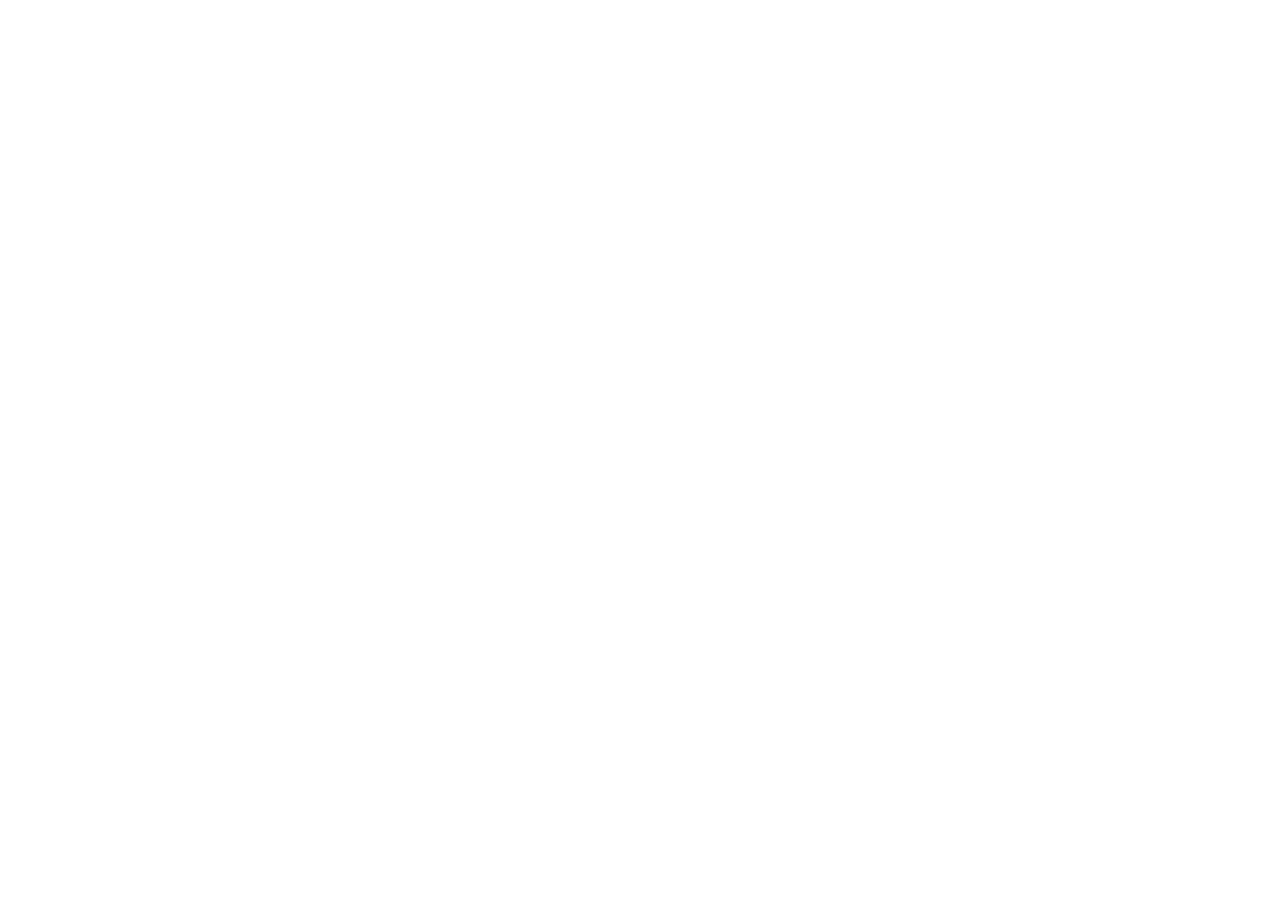
==== login.html @ acdc9d7d "init project" ====
<!DOCTYPE html>
<html lang="en" >
<head >
  <meta charset="UTF-8" >
  <meta name="viewport" content="width=device-width, initial-scale=1.0" >
  <meta http-equiv="X-UA-Compatible" content="ie=edge" >
  <title >大事件—登录/注册</title >
</head >
<body >

</body >
</html >
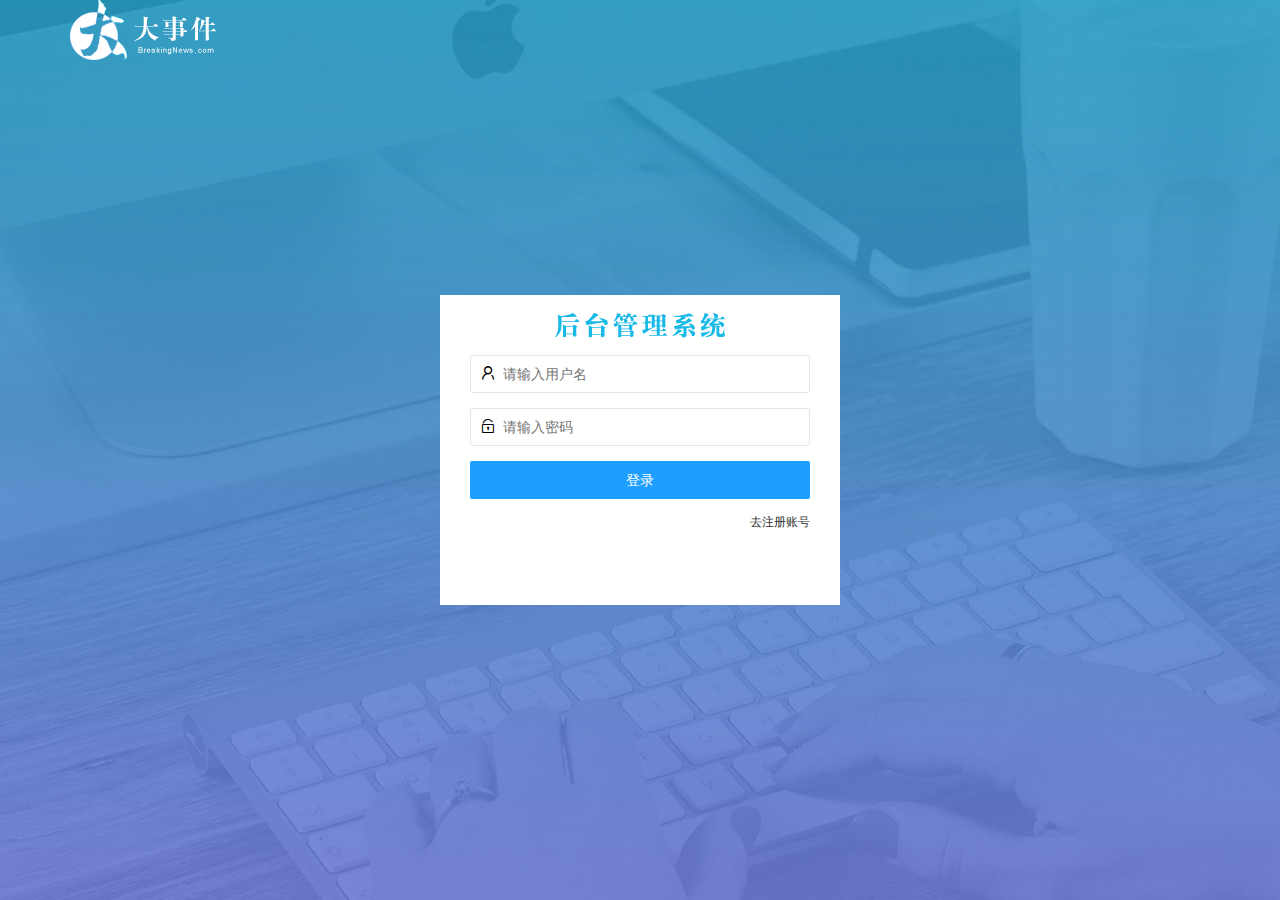
==== commit 3b04f85a: "完成了登录和注册功能的开发" ====
--- a/login.html
+++ b/login.html
@@ -4,9 +4,88 @@
   <meta charset="UTF-8" >
   <meta name="viewport" content="width=device-width, initial-scale=1.0" >
   <meta http-equiv="X-UA-Compatible" content="ie=edge" >
-  <title >大事件—登录/注册</title >
+  <title >大事件-登录/注册</title >
+  <!-- 导入 LayUI 的样式 -->
+  <link rel="stylesheet" href="assets/lib/layui/css/layui.css" >
+  <!-- 导入 自己 的样式 -->
+  <link rel="stylesheet" href="assets/css/login.css" >
 </head >
 <body >
+<!-- 头部的 logo 区域-->
+<div class="layui-main" >
+  <img src="assets/images/logo.png" alt="" >
+</div >
 
+<!-- 登录注册区域 -->
+<div class="loginAndRegBox" >
+  <div class="title-box" ></div >
+  <!-- 登录的div -->
+  <div class="login-box" >
+    <!--  登录的表单  -->
+    <form class="layui-form" id="form_login" >
+      <!-- 用户名 -->
+      <div class="layui-form-item" >
+        <i class="layui-icon layui-icon-username" ></i >
+        <input type="text" name="username" required lay-verify="required"
+               placeholder="请输入用户名" autocomplete="off" class="layui-input" >
+      </div >
+      <!-- 密码 -->
+      <div class="layui-form-item" >
+        <i class="layui-icon layui-icon-password" ></i >
+        <input type="password" name="password" required lay-verify="required|pwd"
+               placeholder="请输入密码" autocomplete="off" class="layui-input" >
+      </div >
+      <!-- 登录按钮 -->
+      <div class="layui-form-item" >
+        <!-- 注意: 注意提交按钮和普通按钮的区别，就是 lay-submit 属性-->
+        <button class="layui-btn layui-btn-fluid layui-btn-normal" lay-submit lay-filter="formDemo" >登录</button >
+      </div >
+      <div class="layui-form-item links" >
+        <a href="javascript:;" id="link_reg" >去注册账号</a >
+      </div >
+    </form >
+  </div >
+  <!-- 注册的div -->
+  <div class="reg-box" >
+    <!--  注册的表单  -->
+    <form class="layui-form" id="form_reg" >
+      <!-- 用户名 -->
+      <div class="layui-form-item" >
+        <i class="layui-icon layui-icon-username" ></i >
+        <input type="text" name="username" required lay-verify="required"
+               placeholder="请输入用户名" autocomplete="off" class="layui-input" >
+      </div >
+      <!-- 密码 -->
+      <div class="layui-form-item" >
+        <i class="layui-icon layui-icon-password" ></i >
+        <input type="password" name="password" required lay-verify="required|pwd"
+               placeholder="请输入密码" autocomplete="off" class="layui-input" >
+      </div >
+      <!-- 密码确认框 -->
+      <div class="layui-form-item" >
+        <i class="layui-icon layui-icon-password" ></i >
+        <input type="password" name="repassword" required lay-verify="required|pwd|repwd"
+               placeholder="再次确认密码" autocomplete="off" class="layui-input" >
+      </div >
+      <!-- 登录按钮 -->
+      <div class="layui-form-item" >
+        <!-- 注意: 注意提交按钮和普通按钮的区别，就是 lay-submit 属性-->
+        <button class="layui-btn layui-btn-fluid layui-btn-normal" lay-submit lay-filter="formDemo" >注册</button >
+      </div >
+      <div class="layui-form-item links" >
+        <a href="javascript:;" id="link_login" >去登录</a >
+      </div >
+    </form >
+  </div >
+</div >
+
+<!-- 导入 LayUI 的JS文件 -->
+<script src="assets/lib/layui/layui.all.js" ></script >
+<!-- 导入 JQuery -->
+<script src="assets/lib/jquery.js" ></script >
+<!-- 导入自己封装的 baseAPI.js -->
+<script src="assets/js/baseAPI.js" ></script >
+<!-- 导入自己的 JavaScript 脚本 -->
+<script src="assets/js/login.js" ></script >
 </body >
 </html >--- a/assets/lib/layui/css/layui.css
+++ b/assets/lib/layui/css/layui.css
@@ -0,0 +1,2 @@
+/** layui-v2.5.5 MIT License By https://www.layui.com */
+ .layui-inline,img{display:inline-block;vertical-align:middle}h1,h2,h3,h4,h5,h6{font-weight:400}.layui-edge,.layui-header,.layui-inline,.layui-main{position:relative}.layui-body,.layui-edge,.layui-elip{overflow:hidden}.layui-btn,.layui-edge,.layui-inline,img{vertical-align:middle}.layui-btn,.layui-disabled,.layui-icon,.layui-unselect{-moz-user-select:none;-webkit-user-select:none;-ms-user-select:none}.layui-elip,.layui-form-checkbox span,.layui-form-pane .layui-form-label{text-overflow:ellipsis;white-space:nowrap}.layui-breadcrumb,.layui-tree-btnGroup{visibility:hidden}blockquote,body,button,dd,div,dl,dt,form,h1,h2,h3,h4,h5,h6,input,li,ol,p,pre,td,textarea,th,ul{margin:0;padding:0;-webkit-tap-highlight-color:rgba(0,0,0,0)}a:active,a:hover{outline:0}img{border:none}li{list-style:none}table{border-collapse:collapse;border-spacing:0}h4,h5,h6{font-size:100%}button,input,optgroup,option,select,textarea{font-family:inherit;font-size:inherit;font-style:inherit;font-weight:inherit;outline:0}pre{white-space:pre-wrap;white-space:-moz-pre-wrap;white-space:-pre-wrap;white-space:-o-pre-wrap;word-wrap:break-word}body{line-height:24px;font:14px Helvetica Neue,Helvetica,PingFang SC,Tahoma,Arial,sans-serif}hr{height:1px;margin:10px 0;border:0;clear:both}a{color:#333;text-decoration:none}a:hover{color:#777}a cite{font-style:normal;*cursor:pointer}.layui-border-box,.layui-border-box *{box-sizing:border-box}.layui-box,.layui-box *{box-sizing:content-box}.layui-clear{clear:both;*zoom:1}.layui-clear:after{content:'\20';clear:both;*zoom:1;display:block;height:0}.layui-inline{*display:inline;*zoom:1}.layui-edge{display:inline-block;width:0;height:0;border-width:6px;border-style:dashed;border-color:transparent}.layui-edge-top{top:-4px;border-bottom-color:#999;border-bottom-style:solid}.layui-edge-right{border-left-color:#999;border-left-style:solid}.layui-edge-bottom{top:2px;border-top-color:#999;border-top-style:solid}.layui-edge-left{border-right-color:#999;border-right-style:solid}.layui-disabled,.layui-disabled:hover{color:#d2d2d2!important;cursor:not-allowed!important}.layui-circle{border-radius:100%}.layui-show{display:block!important}.layui-hide{display:none!important}@font-face{font-family:layui-icon;src:url(../font/iconfont.eot?v=250);src:url(../font/iconfont.eot?v=250#iefix) format('embedded-opentype'),url(../font/iconfont.woff2?v=250) format('woff2'),url(../font/iconfont.woff?v=250) format('woff'),url(../font/iconfont.ttf?v=250) format('truetype'),url(../font/iconfont.svg?v=250#layui-icon) format('svg')}.layui-icon{font-family:layui-icon!important;font-size:16px;font-style:normal;-webkit-font-smoothing:antialiased;-moz-osx-font-smoothing:grayscale}.layui-icon-reply-fill:before{content:"\e611"}.layui-icon-set-fill:before{content:"\e614"}.layui-icon-menu-fill:before{content:"\e60f"}.layui-icon-search:before{content:"\e615"}.layui-icon-share:before{content:"\e641"}.layui-icon-set-sm:before{content:"\e620"}.layui-icon-engine:before{content:"\e628"}.layui-icon-close:before{content:"\1006"}.layui-icon-close-fill:before{content:"\1007"}.layui-icon-chart-screen:before{content:"\e629"}.layui-icon-star:before{content:"\e600"}.layui-icon-circle-dot:before{content:"\e617"}.layui-icon-chat:before{content:"\e606"}.layui-icon-release:before{content:"\e609"}.layui-icon-list:before{content:"\e60a"}.layui-icon-chart:before{content:"\e62c"}.layui-icon-ok-circle:before{content:"\1005"}.layui-icon-layim-theme:before{content:"\e61b"}.layui-icon-table:before{content:"\e62d"}.layui-icon-right:before{content:"\e602"}.layui-icon-left:before{content:"\e603"}.layui-icon-cart-simple:before{content:"\e698"}.layui-icon-face-cry:before{content:"\e69c"}.layui-icon-face-smile:before{content:"\e6af"}.layui-icon-survey:before{content:"\e6b2"}.layui-icon-tree:before{content:"\e62e"}.layui-icon-upload-circle:before{content:"\e62f"}.layui-icon-add-circle:before{content:"\e61f"}.layui-icon-download-circle:before{content:"\e601"}.layui-icon-templeate-1:before{content:"\e630"}.layui-icon-util:before{content:"\e631"}.layui-icon-face-surprised:before{content:"\e664"}.layui-icon-edit:before{content:"\e642"}.layui-icon-speaker:before{content:"\e645"}.layui-icon-down:before{content:"\e61a"}.layui-icon-file:before{content:"\e621"}.layui-icon-layouts:before{content:"\e632"}.layui-icon-rate-half:before{content:"\e6c9"}.layui-icon-add-circle-fine:before{content:"\e608"}.layui-icon-prev-circle:before{content:"\e633"}.layui-icon-read:before{content:"\e705"}.layui-icon-404:before{content:"\e61c"}.layui-icon-carousel:before{content:"\e634"}.layui-icon-help:before{content:"\e607"}.layui-icon-code-circle:before{content:"\e635"}.layui-icon-water:before{content:"\e636"}.layui-icon-username:before{content:"\e66f"}.layui-icon-find-fill:before{content:"\e670"}.layui-icon-about:before{content:"\e60b"}.layui-icon-location:before{content:"\e715"}.layui-icon-up:before{content:"\e619"}.layui-icon-pause:before{content:"\e651"}.layui-icon-date:before{content:"\e637"}.layui-icon-layim-uploadfile:before{content:"\e61d"}.layui-icon-delete:before{content:"\e640"}.layui-icon-play:before{content:"\e652"}.layui-icon-top:before{content:"\e604"}.layui-icon-friends:before{content:"\e612"}.layui-icon-refresh-3:before{content:"\e9aa"}.layui-icon-ok:before{content:"\e605"}.layui-icon-layer:before{content:"\e638"}.layui-icon-face-smile-fine:before{content:"\e60c"}.layui-icon-dollar:before{content:"\e659"}.layui-icon-group:before{content:"\e613"}.layui-icon-layim-download:before{content:"\e61e"}.layui-icon-picture-fine:before{content:"\e60d"}.layui-icon-link:before{content:"\e64c"}.layui-icon-diamond:before{content:"\e735"}.layui-icon-log:before{content:"\e60e"}.layui-icon-rate-solid:before{content:"\e67a"}.layui-icon-fonts-del:before{content:"\e64f"}.layui-icon-unlink:before{content:"\e64d"}.layui-icon-fonts-clear:before{content:"\e639"}.layui-icon-triangle-r:before{content:"\e623"}.layui-icon-circle:before{content:"\e63f"}.layui-icon-radio:before{content:"\e643"}.layui-icon-align-center:before{content:"\e647"}.layui-icon-align-right:before{content:"\e648"}.layui-icon-align-left:before{content:"\e649"}.layui-icon-loading-1:before{content:"\e63e"}.layui-icon-return:before{content:"\e65c"}.layui-icon-fonts-strong:before{content:"\e62b"}.layui-icon-upload:before{content:"\e67c"}.layui-icon-dialogue:before{content:"\e63a"}.layui-icon-video:before{content:"\e6ed"}.layui-icon-headset:before{content:"\e6fc"}.layui-icon-cellphone-fine:before{content:"\e63b"}.layui-icon-add-1:before{content:"\e654"}.layui-icon-face-smile-b:before{content:"\e650"}.layui-icon-fonts-html:before{content:"\e64b"}.layui-icon-form:before{content:"\e63c"}.layui-icon-cart:before{content:"\e657"}.layui-icon-camera-fill:before{content:"\e65d"}.layui-icon-tabs:before{content:"\e62a"}.layui-icon-fonts-code:before{content:"\e64e"}.layui-icon-fire:before{content:"\e756"}.layui-icon-set:before{content:"\e716"}.layui-icon-fonts-u:before{content:"\e646"}.layui-icon-triangle-d:before{content:"\e625"}.layui-icon-tips:before{content:"\e702"}.layui-icon-picture:before{content:"\e64a"}.layui-icon-more-vertical:before{content:"\e671"}.layui-icon-flag:before{content:"\e66c"}.layui-icon-loading:before{content:"\e63d"}.layui-icon-fonts-i:before{content:"\e644"}.layui-icon-refresh-1:before{content:"\e666"}.layui-icon-rmb:before{content:"\e65e"}.layui-icon-home:before{content:"\e68e"}.layui-icon-user:before{content:"\e770"}.layui-icon-notice:before{content:"\e667"}.layui-icon-login-weibo:before{content:"\e675"}.layui-icon-voice:before{content:"\e688"}.layui-icon-upload-drag:before{content:"\e681"}.layui-icon-login-qq:before{content:"\e676"}.layui-icon-snowflake:before{content:"\e6b1"}.layui-icon-file-b:before{content:"\e655"}.layui-icon-template:before{content:"\e663"}.layui-icon-auz:before{content:"\e672"}.layui-icon-console:before{content:"\e665"}.layui-icon-app:before{content:"\e653"}.layui-icon-prev:before{content:"\e65a"}.layui-icon-website:before{content:"\e7ae"}.layui-icon-next:before{content:"\e65b"}.layui-icon-component:before{content:"\e857"}.layui-icon-more:before{content:"\e65f"}.layui-icon-login-wechat:before{content:"\e677"}.layui-icon-shrink-right:before{content:"\e668"}.layui-icon-spread-left:before{content:"\e66b"}.layui-icon-camera:before{content:"\e660"}.layui-icon-note:before{content:"\e66e"}.layui-icon-refresh:before{content:"\e669"}.layui-icon-female:before{content:"\e661"}.layui-icon-male:before{content:"\e662"}.layui-icon-password:before{content:"\e673"}.layui-icon-senior:before{content:"\e674"}.layui-icon-theme:before{content:"\e66a"}.layui-icon-tread:before{content:"\e6c5"}.layui-icon-praise:before{content:"\e6c6"}.layui-icon-star-fill:before{content:"\e658"}.layui-icon-rate:before{content:"\e67b"}.layui-icon-template-1:before{content:"\e656"}.layui-icon-vercode:before{content:"\e679"}.layui-icon-cellphone:before{content:"\e678"}.layui-icon-screen-full:before{content:"\e622"}.layui-icon-screen-restore:before{content:"\e758"}.layui-icon-cols:before{content:"\e610"}.layui-icon-export:before{content:"\e67d"}.layui-icon-print:before{content:"\e66d"}.layui-icon-slider:before{content:"\e714"}.layui-icon-addition:before{content:"\e624"}.layui-icon-subtraction:before{content:"\e67e"}.layui-icon-service:before{content:"\e626"}.layui-icon-transfer:before{content:"\e691"}.layui-main{width:1140px;margin:0 auto}.layui-header{z-index:1000;height:60px}.layui-header a:hover{transition:all .5s;-webkit-transition:all .5s}.layui-side{position:fixed;left:0;top:0;bottom:0;z-index:999;width:200px;overflow-x:hidden}.layui-side-scroll{position:relative;width:220px;height:100%;overflow-x:hidden}.layui-body{position:absolute;left:200px;right:0;top:0;bottom:0;z-index:998;width:auto;overflow-y:auto;box-sizing:border-box}.layui-layout-body{overflow:hidden}.layui-layout-admin .layui-header{background-color:#23262E}.layui-layout-admin .layui-side{top:60px;width:200px;overflow-x:hidden}.layui-layout-admin .layui-body{position:fixed;top:60px;bottom:44px}.layui-layout-admin .layui-main{width:auto;margin:0 15px}.layui-layout-admin .layui-footer{position:fixed;left:200px;right:0;bottom:0;height:44px;line-height:44px;padding:0 15px;background-color:#eee}.layui-layout-admin .layui-logo{position:absolute;left:0;top:0;width:200px;height:100%;line-height:60px;text-align:center;color:#009688;font-size:16px}.layui-layout-admin .layui-header .layui-nav{background:0 0}.layui-layout-left{position:absolute!important;left:200px;top:0}.layui-layout-right{position:absolute!important;right:0;top:0}.layui-container{position:relative;margin:0 auto;padding:0 15px;box-sizing:border-box}.layui-fluid{position:relative;margin:0 auto;padding:0 15px}.layui-row:after,.layui-row:before{content:'';display:block;clear:both}.layui-col-lg1,.layui-col-lg10,.layui-col-lg11,.layui-col-lg12,.layui-col-lg2,.layui-col-lg3,.layui-col-lg4,.layui-col-lg5,.layui-col-lg6,.layui-col-lg7,.layui-col-lg8,.layui-col-lg9,.layui-col-md1,.layui-col-md10,.layui-col-md11,.layui-col-md12,.layui-col-md2,.layui-col-md3,.layui-col-md4,.layui-col-md5,.layui-col-md6,.layui-col-md7,.layui-col-md8,.layui-col-md9,.layui-col-sm1,.layui-col-sm10,.layui-col-sm11,.layui-col-sm12,.layui-col-sm2,.layui-col-sm3,.layui-col-sm4,.layui-col-sm5,.layui-col-sm6,.layui-col-sm7,.layui-col-sm8,.layui-col-sm9,.layui-col-xs1,.layui-col-xs10,.layui-col-xs11,.layui-col-xs12,.layui-col-xs2,.layui-col-xs3,.layui-col-xs4,.layui-col-xs5,.layui-col-xs6,.layui-col-xs7,.layui-col-xs8,.layui-col-xs9{position:relative;display:block;box-sizing:border-box}.layui-col-xs1,.layui-col-xs10,.layui-col-xs11,.layui-col-xs12,.layui-col-xs2,.layui-col-xs3,.layui-col-xs4,.layui-col-xs5,.layui-col-xs6,.layui-col-xs7,.layui-col-xs8,.layui-col-xs9{float:left}.layui-col-xs1{width:8.33333333%}.layui-col-xs2{width:16.66666667%}.layui-col-xs3{width:25%}.layui-col-xs4{width:33.33333333%}.layui-col-xs5{width:41.66666667%}.layui-col-xs6{width:50%}.layui-col-xs7{width:58.33333333%}.layui-col-xs8{width:66.66666667%}.layui-col-xs9{width:75%}.layui-col-xs10{width:83.33333333%}.layui-col-xs11{width:91.66666667%}.layui-col-xs12{width:100%}.layui-col-xs-offset1{margin-left:8.33333333%}.layui-col-xs-offset2{margin-left:16.66666667%}.layui-col-xs-offset3{margin-left:25%}.layui-col-xs-offset4{margin-left:33.33333333%}.layui-col-xs-offset5{margin-left:41.66666667%}.layui-col-xs-offset6{margin-left:50%}.layui-col-xs-offset7{margin-left:58.33333333%}.layui-col-xs-offset8{margin-left:66.66666667%}.layui-col-xs-offset9{margin-left:75%}.layui-col-xs-offset10{margin-left:83.33333333%}.layui-col-xs-offset11{margin-left:91.66666667%}.layui-col-xs-offset12{margin-left:100%}@media screen and (max-width:768px){.layui-hide-xs{display:none!important}.layui-show-xs-block{display:block!important}.layui-show-xs-inline{display:inline!important}.layui-show-xs-inline-block{display:inline-block!important}}@media screen and (min-width:768px){.layui-container{width:750px}.layui-hide-sm{display:none!important}.layui-show-sm-block{display:block!important}.layui-show-sm-inline{display:inline!important}.layui-show-sm-inline-block{display:inline-block!important}.layui-col-sm1,.layui-col-sm10,.layui-col-sm11,.layui-col-sm12,.layui-col-sm2,.layui-col-sm3,.layui-col-sm4,.layui-col-sm5,.layui-col-sm6,.layui-col-sm7,.layui-col-sm8,.layui-col-sm9{float:left}.layui-col-sm1{width:8.33333333%}.layui-col-sm2{width:16.66666667%}.layui-col-sm3{width:25%}.layui-col-sm4{width:33.33333333%}.layui-col-sm5{width:41.66666667%}.layui-col-sm6{width:50%}.layui-col-sm7{width:58.33333333%}.layui-col-sm8{width:66.66666667%}.layui-col-sm9{width:75%}.layui-col-sm10{width:83.33333333%}.layui-col-sm11{width:91.66666667%}.layui-col-sm12{width:100%}.layui-col-sm-offset1{margin-left:8.33333333%}.layui-col-sm-offset2{margin-left:16.66666667%}.layui-col-sm-offset3{margin-left:25%}.layui-col-sm-offset4{margin-left:33.33333333%}.layui-col-sm-offset5{margin-left:41.66666667%}.layui-col-sm-offset6{margin-left:50%}.layui-col-sm-offset7{margin-left:58.33333333%}.layui-col-sm-offset8{margin-left:66.66666667%}.layui-col-sm-offset9{margin-left:75%}.layui-col-sm-offset10{margin-left:83.33333333%}.layui-col-sm-offset11{margin-left:91.66666667%}.layui-col-sm-offset12{margin-left:100%}}@media screen and (min-width:992px){.layui-container{width:970px}.layui-hide-md{display:none!important}.layui-show-md-block{display:block!important}.layui-show-md-inline{display:inline!important}.layui-show-md-inline-block{display:inline-block!important}.layui-col-md1,.layui-col-md10,.layui-col-md11,.layui-col-md12,.layui-col-md2,.layui-col-md3,.layui-col-md4,.layui-col-md5,.layui-col-md6,.layui-col-md7,.layui-col-md8,.layui-col-md9{float:left}.layui-col-md1{width:8.33333333%}.layui-col-md2{width:16.66666667%}.layui-col-md3{width:25%}.layui-col-md4{width:33.33333333%}.layui-col-md5{width:41.66666667%}.layui-col-md6{width:50%}.layui-col-md7{width:58.33333333%}.layui-col-md8{width:66.66666667%}.layui-col-md9{width:75%}.layui-col-md10{width:83.33333333%}.layui-col-md11{width:91.66666667%}.layui-col-md12{width:100%}.layui-col-md-offset1{margin-left:8.33333333%}.layui-col-md-offset2{margin-left:16.66666667%}.layui-col-md-offset3{margin-left:25%}.layui-col-md-offset4{margin-left:33.33333333%}.layui-col-md-offset5{margin-left:41.66666667%}.layui-col-md-offset6{margin-left:50%}.layui-col-md-offset7{margin-left:58.33333333%}.layui-col-md-offset8{margin-left:66.66666667%}.layui-col-md-offset9{margin-left:75%}.layui-col-md-offset10{margin-left:83.33333333%}.layui-col-md-offset11{margin-left:91.66666667%}.layui-col-md-offset12{margin-left:100%}}@media screen and (min-width:1200px){.layui-container{width:1170px}.layui-hide-lg{display:none!important}.layui-show-lg-block{display:block!important}.layui-show-lg-inline{display:inline!important}.layui-show-lg-inline-block{display:inline-block!important}.layui-col-lg1,.layui-col-lg10,.layui-col-lg11,.layui-col-lg12,.layui-col-lg2,.layui-col-lg3,.layui-col-lg4,.layui-col-lg5,.layui-col-lg6,.layui-col-lg7,.layui-col-lg8,.layui-col-lg9{float:left}.layui-col-lg1{width:8.33333333%}.layui-col-lg2{width:16.66666667%}.layui-col-lg3{width:25%}.layui-col-lg4{width:33.33333333%}.layui-col-lg5{width:41.66666667%}.layui-col-lg6{width:50%}.layui-col-lg7{width:58.33333333%}.layui-col-lg8{width:66.66666667%}.layui-col-lg9{width:75%}.layui-col-lg10{width:83.33333333%}.layui-col-lg11{width:91.66666667%}.layui-col-lg12{width:100%}.layui-col-lg-offset1{margin-left:8.33333333%}.layui-col-lg-offset2{margin-left:16.66666667%}.layui-col-lg-offset3{margin-left:25%}.layui-col-lg-offset4{margin-left:33.33333333%}.layui-col-lg-offset5{margin-left:41.66666667%}.layui-col-lg-offset6{margin-left:50%}.layui-col-lg-offset7{margin-left:58.33333333%}.layui-col-lg-offset8{margin-left:66.66666667%}.layui-col-lg-offset9{margin-left:75%}.layui-col-lg-offset10{margin-left:83.33333333%}.layui-col-lg-offset11{margin-left:91.66666667%}.layui-col-lg-offset12{margin-left:100%}}.layui-col-space1{margin:-.5px}.layui-col-space1>*{padding:.5px}.layui-col-space3{margin:-1.5px}.layui-col-space3>*{padding:1.5px}.layui-col-space5{margin:-2.5px}.layui-col-space5>*{padding:2.5px}.layui-col-space8{margin:-3.5px}.layui-col-space8>*{padding:3.5px}.layui-col-space10{margin:-5px}.layui-col-space10>*{padding:5px}.layui-col-space12{margin:-6px}.layui-col-space12>*{padding:6px}.layui-col-space15{margin:-7.5px}.layui-col-space15>*{padding:7.5px}.layui-col-space18{margin:-9px}.layui-col-space18>*{padding:9px}.layui-col-space20{margin:-10px}.layui-col-space20>*{padding:10px}.layui-col-space22{margin:-11px}.layui-col-space22>*{padding:11px}.layui-col-space25{margin:-12.5px}.layui-col-space25>*{padding:12.5px}.layui-col-space30{margin:-15px}.layui-col-space30>*{padding:15px}.layui-btn,.layui-input,.layui-select,.layui-textarea,.layui-upload-button{outline:0;-webkit-appearance:none;transition:all .3s;-webkit-transition:all .3s;box-sizing:border-box}.layui-elem-quote{margin-bottom:10px;padding:15px;line-height:22px;border-left:5px solid #009688;border-radius:0 2px 2px 0;background-color:#f2f2f2}.layui-quote-nm{border-style:solid;border-width:1px 1px 1px 5px;background:0 0}.layui-elem-field{margin-bottom:10px;padding:0;border-width:1px;border-style:solid}.layui-elem-field legend{margin-left:20px;padding:0 10px;font-size:20px;font-weight:300}.layui-field-title{margin:10px 0 20px;border-width:1px 0 0}.layui-field-box{padding:10px 15px}.layui-field-title .layui-field-box{padding:10px 0}.layui-progress{position:relative;height:6px;border-radius:20px;background-color:#e2e2e2}.layui-progress-bar{position:absolute;left:0;top:0;width:0;max-width:100%;height:6px;border-radius:20px;text-align:right;background-color:#5FB878;transition:all .3s;-webkit-transition:all .3s}.layui-progress-big,.layui-progress-big .layui-progress-bar{height:18px;line-height:18px}.layui-progress-text{position:relative;top:-20px;line-height:18px;font-size:12px;color:#666}.layui-progress-big .layui-progress-text{position:static;padding:0 10px;color:#fff}.layui-collapse{border-width:1px;border-style:solid;border-radius:2px}.layui-colla-content,.layui-colla-item{border-top-width:1px;border-top-style:solid}.layui-colla-item:first-child{border-top:none}.layui-colla-title{position:relative;height:42px;line-height:42px;padding:0 15px 0 35px;color:#333;background-color:#f2f2f2;cursor:pointer;font-size:14px;overflow:hidden}.layui-colla-content{display:none;padding:10px 15px;line-height:22px;color:#666}.layui-colla-icon{position:absolute;left:15px;top:0;font-size:14px}.layui-card{margin-bottom:15px;border-radius:2px;background-color:#fff;box-shadow:0 1px 2px 0 rgba(0,0,0,.05)}.layui-card:last-child{margin-bottom:0}.layui-card-header{position:relative;height:42px;line-height:42px;padding:0 15px;border-bottom:1px solid #f6f6f6;color:#333;border-radius:2px 2px 0 0;font-size:14px}.layui-bg-black,.layui-bg-blue,.layui-bg-cyan,.layui-bg-green,.layui-bg-orange,.layui-bg-red{color:#fff!important}.layui-card-body{position:relative;padding:10px 15px;line-height:24px}.layui-card-body[pad15]{padding:15px}.layui-card-body[pad20]{padding:20px}.layui-card-body .layui-table{margin:5px 0}.layui-card .layui-tab{margin:0}.layui-panel-window{position:relative;padding:15px;border-radius:0;border-top:5px solid #E6E6E6;background-color:#fff}.layui-auxiliar-moving{position:fixed;left:0;right:0;top:0;bottom:0;width:100%;height:100%;background:0 0;z-index:9999999999}.layui-form-label,.layui-form-mid,.layui-form-select,.layui-input-block,.layui-input-inline,.layui-textarea{position:relative}.layui-bg-red{background-color:#FF5722!important}.layui-bg-orange{background-color:#FFB800!important}.layui-bg-green{background-color:#009688!important}.layui-bg-cyan{background-color:#2F4056!important}.layui-bg-blue{background-color:#1E9FFF!important}.layui-bg-black{background-color:#393D49!important}.layui-bg-gray{background-color:#eee!important;color:#666!important}.layui-badge-rim,.layui-colla-content,.layui-colla-item,.layui-collapse,.layui-elem-field,.layui-form-pane .layui-form-item[pane],.layui-form-pane .layui-form-label,.layui-input,.layui-layedit,.layui-layedit-tool,.layui-quote-nm,.layui-select,.layui-tab-bar,.layui-tab-card,.layui-tab-title,.layui-tab-title .layui-this:after,.layui-textarea{border-color:#e6e6e6}.layui-timeline-item:before,hr{background-color:#e6e6e6}.layui-text{line-height:22px;font-size:14px;color:#666}.layui-text h1,.layui-text h2,.layui-text h3{font-weight:500;color:#333}.layui-text h1{font-size:30px}.layui-text h2{font-size:24px}.layui-text h3{font-size:18px}.layui-text a:not(.layui-btn){color:#01AAED}.layui-text a:not(.layui-btn):hover{text-decoration:underline}.layui-text ul{padding:5px 0 5px 15px}.layui-text ul li{margin-top:5px;list-style-type:disc}.layui-text em,.layui-word-aux{color:#999!important;padding:0 5px!important}.layui-btn{display:inline-block;height:38px;line-height:38px;padding:0 18px;background-color:#009688;color:#fff;white-space:nowrap;text-align:center;font-size:14px;border:none;border-radius:2px;cursor:pointer}.layui-btn:hover{opacity:.8;filter:alpha(opacity=80);color:#fff}.layui-btn:active{opacity:1;filter:alpha(opacity=100)}.layui-btn+.layui-btn{margin-left:10px}.layui-btn-container{font-size:0}.layui-btn-container .layui-btn{margin-right:10px;margin-bottom:10px}.layui-btn-container .layui-btn+.layui-btn{margin-left:0}.layui-table .layui-btn-container .layui-btn{margin-bottom:9px}.layui-btn-radius{border-radius:100px}.layui-btn .layui-icon{margin-right:3px;font-size:18px;vertical-align:bottom;vertical-align:middle\9}.layui-btn-primary{border:1px solid #C9C9C9;background-color:#fff;color:#555}.layui-btn-primary:hover{border-color:#009688;color:#333}.layui-btn-normal{background-color:#1E9FFF}.layui-btn-warm{background-color:#FFB800}.layui-btn-danger{background-color:#FF5722}.layui-btn-checked{background-color:#5FB878}.layui-btn-disabled,.layui-btn-disabled:active,.layui-btn-disabled:hover{border:1px solid #e6e6e6;background-color:#FBFBFB;color:#C9C9C9;cursor:not-allowed;opacity:1}.layui-btn-lg{height:44px;line-height:44px;padding:0 25px;font-size:16px}.layui-btn-sm{height:30px;line-height:30px;padding:0 10px;font-size:12px}.layui-btn-sm i{font-size:16px!important}.layui-btn-xs{height:22px;line-height:22px;padding:0 5px;font-size:12px}.layui-btn-xs i{font-size:14px!important}.layui-btn-group{display:inline-block;vertical-align:middle;font-size:0}.layui-btn-group .layui-btn{margin-left:0!important;margin-right:0!important;border-left:1px solid rgba(255,255,255,.5);border-radius:0}.layui-btn-group .layui-btn-primary{border-left:none}.layui-btn-group .layui-btn-primary:hover{border-color:#C9C9C9;color:#009688}.layui-btn-group .layui-btn:first-child{border-left:none;border-radius:2px 0 0 2px}.layui-btn-group .layui-btn-primary:first-child{border-left:1px solid #c9c9c9}.layui-btn-group .layui-btn:last-child{border-radius:0 2px 2px 0}.layui-btn-group .layui-btn+.layui-btn{margin-left:0}.layui-btn-group+.layui-btn-group{margin-left:10px}.layui-btn-fluid{width:100%}.layui-input,.layui-select,.layui-textarea{height:38px;line-height:1.3;line-height:38px\9;border-width:1px;border-style:solid;background-color:#fff;border-radius:2px}.layui-input::-webkit-input-placeholder,.layui-select::-webkit-input-placeholder,.layui-textarea::-webkit-input-placeholder{line-height:1.3}.layui-input,.layui-textarea{display:block;width:100%;padding-left:10px}.layui-input:hover,.layui-textarea:hover{border-color:#D2D2D2!important}.layui-input:focus,.layui-textarea:focus{border-color:#C9C9C9!important}.layui-textarea{min-height:100px;height:auto;line-height:20px;padding:6px 10px;resize:vertical}.layui-select{padding:0 10px}.layui-form input[type=checkbox],.layui-form input[type=radio],.layui-form select{display:none}.layui-form [lay-ignore]{display:initial}.layui-form-item{margin-bottom:15px;clear:both;*zoom:1}.layui-form-item:after{content:'\20';clear:both;*zoom:1;display:block;height:0}.layui-form-label{float:left;display:block;padding:9px 15px;width:80px;font-weight:400;line-height:20px;text-align:right}.layui-form-label-col{display:block;float:none;padding:9px 0;line-height:20px;text-align:left}.layui-form-item .layui-inline{margin-bottom:5px;margin-right:10px}.layui-input-block{margin-left:110px;min-height:36px}.layui-input-inline{display:inline-block;vertical-align:middle}.layui-form-item .layui-input-inline{float:left;width:190px;margin-right:10px}.layui-form-text .layui-input-inline{width:auto}.layui-form-mid{float:left;display:block;padding:9px 0!important;line-height:20px;margin-right:10px}.layui-form-danger+.layui-form-select .layui-input,.layui-form-danger:focus{border-color:#FF5722!important}.layui-form-select .layui-input{padding-right:30px;cursor:pointer}.layui-form-select .layui-edge{position:absolute;right:10px;top:50%;margin-top:-3px;cursor:pointer;border-width:6px;border-top-color:#c2c2c2;border-top-style:solid;transition:all .3s;-webkit-transition:all .3s}.layui-form-select dl{display:none;position:absolute;left:0;top:42px;padding:5px 0;z-index:899;min-width:100%;border:1px solid #d2d2d2;max-height:300px;overflow-y:auto;background-color:#fff;border-radius:2px;box-shadow:0 2px 4px rgba(0,0,0,.12);box-sizing:border-box}.layui-form-select dl dd,.layui-form-select dl dt{padding:0 10px;line-height:36px;white-space:nowrap;overflow:hidden;text-overflow:ellipsis}.layui-form-select dl dt{font-size:12px;color:#999}.layui-form-select dl dd{cursor:pointer}.layui-form-select dl dd:hover{background-color:#f2f2f2;-webkit-transition:.5s all;transition:.5s all}.layui-form-select .layui-select-group dd{padding-left:20px}.layui-form-select dl dd.layui-select-tips{padding-left:10px!important;color:#999}.layui-form-select dl dd.layui-this{background-color:#5FB878;color:#fff}.layui-form-checkbox,.layui-form-select dl dd.layui-disabled{background-color:#fff}.layui-form-selected dl{display:block}.layui-form-checkbox,.layui-form-checkbox *,.layui-form-switch{display:inline-block;vertical-align:middle}.layui-form-selected .layui-edge{margin-top:-9px;-webkit-transform:rotate(180deg);transform:rotate(180deg);margin-top:-3px\9}:root .layui-form-selected .layui-edge{margin-top:-9px\0/IE9}.layui-form-selectup dl{top:auto;bottom:42px}.layui-select-none{margin:5px 0;text-align:center;color:#999}.layui-select-disabled .layui-disabled{border-color:#eee!important}.layui-select-disabled .layui-edge{border-top-color:#d2d2d2}.layui-form-checkbox{position:relative;height:30px;line-height:30px;margin-right:10px;padding-right:30px;cursor:pointer;font-size:0;-webkit-transition:.1s linear;transition:.1s linear;box-sizing:border-box}.layui-form-checkbox span{padding:0 10px;height:100%;font-size:14px;border-radius:2px 0 0 2px;background-color:#d2d2d2;color:#fff;overflow:hidden}.layui-form-checkbox:hover span{background-color:#c2c2c2}.layui-form-checkbox i{position:absolute;right:0;top:0;width:30px;height:28px;border:1px solid #d2d2d2;border-left:none;border-radius:0 2px 2px 0;color:#fff;font-size:20px;text-align:center}.layui-form-checkbox:hover i{border-color:#c2c2c2;color:#c2c2c2}.layui-form-checked,.layui-form-checked:hover{border-color:#5FB878}.layui-form-checked span,.layui-form-checked:hover span{background-color:#5FB878}.layui-form-checked i,.layui-form-checked:hover i{color:#5FB878}.layui-form-item .layui-form-checkbox{margin-top:4px}.layui-form-checkbox[lay-skin=primary]{height:auto!important;line-height:normal!important;min-width:18px;min-height:18px;border:none!important;margin-right:0;padding-left:28px;padding-right:0;background:0 0}.layui-form-checkbox[lay-skin=primary] span{padding-left:0;padding-right:15px;line-height:18px;background:0 0;color:#666}.layui-form-checkbox[lay-skin=primary] i{right:auto;left:0;width:16px;height:16px;line-height:16px;border:1px solid #d2d2d2;font-size:12px;border-radius:2px;background-color:#fff;-webkit-transition:.1s linear;transition:.1s linear}.layui-form-checkbox[lay-skin=primary]:hover i{border-color:#5FB878;color:#fff}.layui-form-checked[lay-skin=primary] i{border-color:#5FB878!important;background-color:#5FB878;color:#fff}.layui-checkbox-disbaled[lay-skin=primary] span{background:0 0!important;color:#c2c2c2}.layui-checkbox-disbaled[lay-skin=primary]:hover i{border-color:#d2d2d2}.layui-form-item .layui-form-checkbox[lay-skin=primary]{margin-top:10px}.layui-form-switch{position:relative;height:22px;line-height:22px;min-width:35px;padding:0 5px;margin-top:8px;border:1px solid #d2d2d2;border-radius:20px;cursor:pointer;background-color:#fff;-webkit-transition:.1s linear;transition:.1s linear}.layui-form-switch i{position:absolute;left:5px;top:3px;width:16px;height:16px;border-radius:20px;background-color:#d2d2d2;-webkit-transition:.1s linear;transition:.1s linear}.layui-form-switch em{position:relative;top:0;width:25px;margin-left:21px;padding:0!important;text-align:center!important;color:#999!important;font-style:normal!important;font-size:12px}.layui-form-onswitch{border-color:#5FB878;background-color:#5FB878}.layui-checkbox-disbaled,.layui-checkbox-disbaled i{border-color:#e2e2e2!important}.layui-form-onswitch i{left:100%;margin-left:-21px;background-color:#fff}.layui-form-onswitch em{margin-left:5px;margin-right:21px;color:#fff!important}.layui-checkbox-disbaled span{background-color:#e2e2e2!important}.layui-checkbox-disbaled:hover i{color:#fff!important}[lay-radio]{display:none}.layui-form-radio,.layui-form-radio *{display:inline-block;vertical-align:middle}.layui-form-radio{line-height:28px;margin:6px 10px 0 0;padding-right:10px;cursor:pointer;font-size:0}.layui-form-radio *{font-size:14px}.layui-form-radio>i{margin-right:8px;font-size:22px;color:#c2c2c2}.layui-form-radio>i:hover,.layui-form-radioed>i{color:#5FB878}.layui-radio-disbaled>i{color:#e2e2e2!important}.layui-form-pane .layui-form-label{width:110px;padding:8px 15px;height:38px;line-height:20px;border-width:1px;border-style:solid;border-radius:2px 0 0 2px;text-align:center;background-color:#FBFBFB;overflow:hidden;box-sizing:border-box}.layui-form-pane .layui-input-inline{margin-left:-1px}.layui-form-pane .layui-input-block{margin-left:110px;left:-1px}.layui-form-pane .layui-input{border-radius:0 2px 2px 0}.layui-form-pane .layui-form-text .layui-form-label{float:none;width:100%;border-radius:2px;box-sizing:border-box;text-align:left}.layui-form-pane .layui-form-text .layui-input-inline{display:block;margin:0;top:-1px;clear:both}.layui-form-pane .layui-form-text .layui-input-block{margin:0;left:0;top:-1px}.layui-form-pane .layui-form-text .layui-textarea{min-height:100px;border-radius:0 0 2px 2px}.layui-form-pane .layui-form-checkbox{margin:4px 0 4px 10px}.layui-form-pane .layui-form-radio,.layui-form-pane .layui-form-switch{margin-top:6px;margin-left:10px}.layui-form-pane .layui-form-item[pane]{position:relative;border-width:1px;border-style:solid}.layui-form-pane .layui-form-item[pane] .layui-form-label{position:absolute;left:0;top:0;height:100%;border-width:0 1px 0 0}.layui-form-pane .layui-form-item[pane] .layui-input-inline{margin-left:110px}@media screen and (max-width:450px){.layui-form-item .layui-form-label{text-overflow:ellipsis;overflow:hidden;white-space:nowrap}.layui-form-item .layui-inline{display:block;margin-right:0;margin-bottom:20px;clear:both}.layui-form-item .layui-inline:after{content:'\20';clear:both;display:block;height:0}.layui-form-item .layui-input-inline{display:block;float:none;left:-3px;width:auto;margin:0 0 10px 112px}.layui-form-item .layui-input-inline+.layui-form-mid{margin-left:110px;top:-5px;padding:0}.layui-form-item .layui-form-checkbox{margin-right:5px;margin-bottom:5px}}.layui-layedit{border-width:1px;border-style:solid;border-radius:2px}.layui-layedit-tool{padding:3px 5px;border-bottom-width:1px;border-bottom-style:solid;font-size:0}.layedit-tool-fixed{position:fixed;top:0;border-top:1px solid #e2e2e2}.layui-layedit-tool .layedit-tool-mid,.layui-layedit-tool .layui-icon{display:inline-block;vertical-align:middle;text-align:center;font-size:14px}.layui-layedit-tool .layui-icon{position:relative;width:32px;height:30px;line-height:30px;margin:3px 5px;color:#777;cursor:pointer;border-radius:2px}.layui-layedit-tool .layui-icon:hover{color:#393D49}.layui-layedit-tool .layui-icon:active{color:#000}.layui-layedit-tool .layedit-tool-active{background-color:#e2e2e2;color:#000}.layui-layedit-tool .layui-disabled,.layui-layedit-tool .layui-disabled:hover{color:#d2d2d2;cursor:not-allowed}.layui-layedit-tool .layedit-tool-mid{width:1px;height:18px;margin:0 10px;background-color:#d2d2d2}.layedit-tool-html{width:50px!important;font-size:30px!important}.layedit-tool-b,.layedit-tool-code,.layedit-tool-help{font-size:16px!important}.layedit-tool-d,.layedit-tool-face,.layedit-tool-image,.layedit-tool-unlink{font-size:18px!important}.layedit-tool-image input{position:absolute;font-size:0;left:0;top:0;width:100%;height:100%;opacity:.01;filter:Alpha(opacity=1);cursor:pointer}.layui-layedit-iframe iframe{display:block;width:100%}#LAY_layedit_code{overflow:hidden}.layui-laypage{display:inline-block;*display:inline;*zoom:1;vertical-align:middle;margin:10px 0;font-size:0}.layui-laypage>a:first-child,.layui-laypage>a:first-child em{border-radius:2px 0 0 2px}.layui-laypage>a:last-child,.layui-laypage>a:last-child em{border-radius:0 2px 2px 0}.layui-laypage>:first-child{margin-left:0!important}.layui-laypage>:last-child{margin-right:0!important}.layui-laypage a,.layui-laypage button,.layui-laypage input,.layui-laypage select,.layui-laypage span{border:1px solid #e2e2e2}.layui-laypage a,.layui-laypage span{display:inline-block;*display:inline;*zoom:1;vertical-align:middle;padding:0 15px;height:28px;line-height:28px;margin:0 -1px 5px 0;background-color:#fff;color:#333;font-size:12px}.layui-flow-more a *,.layui-laypage input,.layui-table-view select[lay-ignore]{display:inline-block}.layui-laypage a:hover{color:#009688}.layui-laypage em{font-style:normal}.layui-laypage .layui-laypage-spr{color:#999;font-weight:700}.layui-laypage a{text-decoration:none}.layui-laypage .layui-laypage-curr{position:relative}.layui-laypage .layui-laypage-curr em{position:relative;color:#fff}.layui-laypage .layui-laypage-curr .layui-laypage-em{position:absolute;left:-1px;top:-1px;padding:1px;width:100%;height:100%;background-color:#009688}.layui-laypage-em{border-radius:2px}.layui-laypage-next em,.layui-laypage-prev em{font-family:Sim sun;font-size:16px}.layui-laypage .layui-laypage-count,.layui-laypage .layui-laypage-limits,.layui-laypage .layui-laypage-refresh,.layui-laypage .layui-laypage-skip{margin-left:10px;margin-right:10px;padding:0;border:none}.layui-laypage .layui-laypage-limits,.layui-laypage .layui-laypage-refresh{vertical-align:top}.layui-laypage .layui-laypage-refresh i{font-size:18px;cursor:pointer}.layui-laypage select{height:22px;padding:3px;border-radius:2px;cursor:pointer}.layui-laypage .layui-laypage-skip{height:30px;line-height:30px;color:#999}.layui-laypage button,.layui-laypage input{height:30px;line-height:30px;border-radius:2px;vertical-align:top;background-color:#fff;box-sizing:border-box}.layui-laypage input{width:40px;margin:0 10px;padding:0 3px;text-align:center}.layui-laypage input:focus,.layui-laypage select:focus{border-color:#009688!important}.layui-laypage button{margin-left:10px;padding:0 10px;cursor:pointer}.layui-table,.layui-table-view{margin:10px 0}.layui-flow-more{margin:10px 0;text-align:center;color:#999;font-size:14px}.layui-flow-more a{height:32px;line-height:32px}.layui-flow-more a *{vertical-align:top}.layui-flow-more a cite{padding:0 20px;border-radius:3px;background-color:#eee;color:#333;font-style:normal}.layui-flow-more a cite:hover{opacity:.8}.layui-flow-more a i{font-size:30px;color:#737383}.layui-table{width:100%;background-color:#fff;color:#666}.layui-table tr{transition:all .3s;-webkit-transition:all .3s}.layui-table th{text-align:left;font-weight:400}.layui-table tbody tr:hover,.layui-table thead tr,.layui-table-click,.layui-table-header,.layui-table-hover,.layui-table-mend,.layui-table-patch,.layui-table-tool,.layui-table-total,.layui-table-total tr,.layui-table[lay-even] tr:nth-child(even){background-color:#f2f2f2}.layui-table td,.layui-table th,.layui-table-col-set,.layui-table-fixed-r,.layui-table-grid-down,.layui-table-header,.layui-table-page,.layui-table-tips-main,.layui-table-tool,.layui-table-total,.layui-table-view,.layui-table[lay-skin=line],.layui-table[lay-skin=row]{border-width:1px;border-style:solid;border-color:#e6e6e6}.layui-table td,.layui-table th{position:relative;padding:9px 15px;min-height:20px;line-height:20px;font-size:14px}.layui-table[lay-skin=line] td,.layui-table[lay-skin=line] th{border-width:0 0 1px}.layui-table[lay-skin=row] td,.layui-table[lay-skin=row] th{border-width:0 1px 0 0}.layui-table[lay-skin=nob] td,.layui-table[lay-skin=nob] th{border:none}.layui-table img{max-width:100px}.layui-table[lay-size=lg] td,.layui-table[lay-size=lg] th{padding:15px 30px}.layui-table-view .layui-table[lay-size=lg] .layui-table-cell{height:40px;line-height:40px}.layui-table[lay-size=sm] td,.layui-table[lay-size=sm] th{font-size:12px;padding:5px 10px}.layui-table-view .layui-table[lay-size=sm] .layui-table-cell{height:20px;line-height:20px}.layui-table[lay-data]{display:none}.layui-table-box{position:relative;overflow:hidden}.layui-table-view .layui-table{position:relative;width:auto;margin:0}.layui-table-view .layui-table[lay-skin=line]{border-width:0 1px 0 0}.layui-table-view .layui-table[lay-skin=row]{border-width:0 0 1px}.layui-table-view .layui-table td,.layui-table-view .layui-table th{padding:5px 0;border-top:none;border-left:none}.layui-table-view .layui-table th.layui-unselect .layui-table-cell span{cursor:pointer}.layui-table-view .layui-table td{cursor:default}.layui-table-view .layui-table td[data-edit=text]{cursor:text}.layui-table-view .layui-form-checkbox[lay-skin=primary] i{width:18px;height:18px}.layui-table-view .layui-form-radio{line-height:0;padding:0}.layui-table-view .layui-form-radio>i{margin:0;font-size:20px}.layui-table-init{position:absolute;left:0;top:0;width:100%;height:100%;text-align:center;z-index:110}.layui-table-init .layui-icon{position:absolute;left:50%;top:50%;margin:-15px 0 0 -15px;font-size:30px;color:#c2c2c2}.layui-table-header{border-width:0 0 1px;overflow:hidden}.layui-table-header .layui-table{margin-bottom:-1px}.layui-table-tool .layui-inline[lay-event]{position:relative;width:26px;height:26px;padding:5px;line-height:16px;margin-right:10px;text-align:center;color:#333;border:1px solid #ccc;cursor:pointer;-webkit-transition:.5s all;transition:.5s all}.layui-table-tool .layui-inline[lay-event]:hover{border:1px solid #999}.layui-table-tool-temp{padding-right:120px}.layui-table-tool-self{position:absolute;right:17px;top:10px}.layui-table-tool .layui-table-tool-self .layui-inline[lay-event]{margin:0 0 0 10px}.layui-table-tool-panel{position:absolute;top:29px;left:-1px;padding:5px 0;min-width:150px;min-height:40px;border:1px solid #d2d2d2;text-align:left;overflow-y:auto;background-color:#fff;box-shadow:0 2px 4px rgba(0,0,0,.12)}.layui-table-cell,.layui-table-tool-panel li{overflow:hidden;text-overflow:ellipsis;white-space:nowrap}.layui-table-tool-panel li{padding:0 10px;line-height:30px;-webkit-transition:.5s all;transition:.5s all}.layui-table-tool-panel li .layui-form-checkbox[lay-skin=primary]{width:100%;padding-left:28px}.layui-table-tool-panel li:hover{background-color:#f2f2f2}.layui-table-tool-panel li .layui-form-checkbox[lay-skin=primary] i{position:absolute;left:0;top:0}.layui-table-tool-panel li .layui-form-checkbox[lay-skin=primary] span{padding:0}.layui-table-tool .layui-table-tool-self .layui-table-tool-panel{left:auto;right:-1px}.layui-table-col-set{position:absolute;right:0;top:0;width:20px;height:100%;border-width:0 0 0 1px;background-color:#fff}.layui-table-sort{width:10px;height:20px;margin-left:5px;cursor:pointer!important}.layui-table-sort .layui-edge{position:absolute;left:5px;border-width:5px}.layui-table-sort .layui-table-sort-asc{top:3px;border-top:none;border-bottom-style:solid;border-bottom-color:#b2b2b2}.layui-table-sort .layui-table-sort-asc:hover{border-bottom-color:#666}.layui-table-sort .layui-table-sort-desc{bottom:5px;border-bottom:none;border-top-style:solid;border-top-color:#b2b2b2}.layui-table-sort .layui-table-sort-desc:hover{border-top-color:#666}.layui-table-sort[lay-sort=asc] .layui-table-sort-asc{border-bottom-color:#000}.layui-table-sort[lay-sort=desc] .layui-table-sort-desc{border-top-color:#000}.layui-table-cell{height:28px;line-height:28px;padding:0 15px;position:relative;box-sizing:border-box}.layui-table-cell .layui-form-checkbox[lay-skin=primary]{top:-1px;padding:0}.layui-table-cell .layui-table-link{color:#01AAED}.laytable-cell-checkbox,.laytable-cell-numbers,.laytable-cell-radio,.laytable-cell-space{padding:0;text-align:center}.layui-table-body{position:relative;overflow:auto;margin-right:-1px;margin-bottom:-1px}.layui-table-body .layui-none{line-height:26px;padding:15px;text-align:center;color:#999}.layui-table-fixed{position:absolute;left:0;top:0;z-index:101}.layui-table-fixed .layui-table-body{overflow:hidden}.layui-table-fixed-l{box-shadow:0 -1px 8px rgba(0,0,0,.08)}.layui-table-fixed-r{left:auto;right:-1px;border-width:0 0 0 1px;box-shadow:-1px 0 8px rgba(0,0,0,.08)}.layui-table-fixed-r .layui-table-header{position:relative;overflow:visible}.layui-table-mend{position:absolute;right:-49px;top:0;height:100%;width:50px}.layui-table-tool{position:relative;z-index:890;width:100%;min-height:50px;line-height:30px;padding:10px 15px;border-width:0 0 1px}.layui-table-tool .layui-btn-container{margin-bottom:-10px}.layui-table-page,.layui-table-total{border-width:1px 0 0;margin-bottom:-1px;overflow:hidden}.layui-table-page{position:relative;width:100%;padding:7px 7px 0;height:41px;font-size:12px;white-space:nowrap}.layui-table-page>div{height:26px}.layui-table-page .layui-laypage{margin:0}.layui-table-page .layui-laypage a,.layui-table-page .layui-laypage span{height:26px;line-height:26px;margin-bottom:10px;border:none;background:0 0}.layui-table-page .layui-laypage a,.layui-table-page .layui-laypage span.layui-laypage-curr{padding:0 12px}.layui-table-page .layui-laypage span{margin-left:0;padding:0}.layui-table-page .layui-laypage .layui-laypage-prev{margin-left:-7px!important}.layui-table-page .layui-laypage .layui-laypage-curr .layui-laypage-em{left:0;top:0;padding:0}.layui-table-page .layui-laypage button,.layui-table-page .layui-laypage input{height:26px;line-height:26px}.layui-table-page .layui-laypage input{width:40px}.layui-table-page .layui-laypage button{padding:0 10px}.layui-table-page select{height:18px}.layui-table-patch .layui-table-cell{padding:0;width:30px}.layui-table-edit{position:absolute;left:0;top:0;width:100%;height:100%;padding:0 14px 1px;border-radius:0;box-shadow:1px 1px 20px rgba(0,0,0,.15)}.layui-table-edit:focus{border-color:#5FB878!important}select.layui-table-edit{padding:0 0 0 10px;border-color:#C9C9C9}.layui-table-view .layui-form-checkbox,.layui-table-view .layui-form-radio,.layui-table-view .layui-form-switch{top:0;margin:0;box-sizing:content-box}.layui-table-view .layui-form-checkbox{top:-1px;height:26px;line-height:26px}.layui-table-view .layui-form-checkbox i{height:26px}.layui-table-grid .layui-table-cell{overflow:visible}.layui-table-grid-down{position:absolute;top:0;right:0;width:26px;height:100%;padding:5px 0;border-width:0 0 0 1px;text-align:center;background-color:#fff;color:#999;cursor:pointer}.layui-table-grid-down .layui-icon{position:absolute;top:50%;left:50%;margin:-8px 0 0 -8px}.layui-table-grid-down:hover{background-color:#fbfbfb}body .layui-table-tips .layui-layer-content{background:0 0;padding:0;box-shadow:0 1px 6px rgba(0,0,0,.12)}.layui-table-tips-main{margin:-44px 0 0 -1px;max-height:150px;padding:8px 15px;font-size:14px;overflow-y:scroll;background-color:#fff;color:#666}.layui-table-tips-c{position:absolute;right:-3px;top:-13px;width:20px;height:20px;padding:3px;cursor:pointer;background-color:#666;border-radius:50%;color:#fff}.layui-table-tips-c:hover{background-color:#777}.layui-table-tips-c:before{position:relative;right:-2px}.layui-upload-file{display:none!important;opacity:.01;filter:Alpha(opacity=1)}.layui-upload-drag,.layui-upload-form,.layui-upload-wrap{display:inline-block}.layui-upload-list{margin:10px 0}.layui-upload-choose{padding:0 10px;color:#999}.layui-upload-drag{position:relative;padding:30px;border:1px dashed #e2e2e2;background-color:#fff;text-align:center;cursor:pointer;color:#999}.layui-upload-drag .layui-icon{font-size:50px;color:#009688}.layui-upload-drag[lay-over]{border-color:#009688}.layui-upload-iframe{position:absolute;width:0;height:0;border:0;visibility:hidden}.layui-upload-wrap{position:relative;vertical-align:middle}.layui-upload-wrap .layui-upload-file{display:block!important;position:absolute;left:0;top:0;z-index:10;font-size:100px;width:100%;height:100%;opacity:.01;filter:Alpha(opacity=1);cursor:pointer}.layui-transfer-active,.layui-transfer-box{display:inline-block;vertical-align:middle}.layui-transfer-box,.layui-transfer-header,.layui-transfer-search{border-width:0;border-style:solid;border-color:#e6e6e6}.layui-transfer-box{position:relative;border-width:1px;width:200px;height:360px;border-radius:2px;background-color:#fff}.layui-transfer-box .layui-form-checkbox{width:100%;margin:0!important}.layui-transfer-header{height:38px;line-height:38px;padding:0 10px;border-bottom-width:1px}.layui-transfer-search{position:relative;padding:10px;border-bottom-width:1px}.layui-transfer-search .layui-input{height:32px;padding-left:30px;font-size:12px}.layui-transfer-search .layui-icon-search{position:absolute;left:20px;top:50%;margin-top:-8px;color:#666}.layui-transfer-active{margin:0 15px}.layui-transfer-active .layui-btn{display:block;margin:0;padding:0 15px;background-color:#5FB878;border-color:#5FB878;color:#fff}.layui-transfer-active .layui-btn-disabled{background-color:#FBFBFB;border-color:#e6e6e6;color:#C9C9C9}.layui-transfer-active .layui-btn:first-child{margin-bottom:15px}.layui-transfer-active .layui-btn .layui-icon{margin:0;font-size:14px!important}.layui-transfer-data{padding:5px 0;overflow:auto}.layui-transfer-data li{height:32px;line-height:32px;padding:0 10px}.layui-transfer-data li:hover{background-color:#f2f2f2;transition:.5s all}.layui-transfer-data .layui-none{padding:15px 10px;text-align:center;color:#999}.layui-nav{position:relative;padding:0 20px;background-color:#393D49;color:#fff;border-radius:2px;font-size:0;box-sizing:border-box}.layui-nav *{font-size:14px}.layui-nav .layui-nav-item{position:relative;display:inline-block;*display:inline;*zoom:1;vertical-align:middle;line-height:60px}.layui-nav .layui-nav-item a{display:block;padding:0 20px;color:#fff;color:rgba(255,255,255,.7);transition:all .3s;-webkit-transition:all .3s}.layui-nav .layui-this:after,.layui-nav-bar,.layui-nav-tree .layui-nav-itemed:after{position:absolute;left:0;top:0;width:0;height:5px;background-color:#5FB878;transition:all .2s;-webkit-transition:all .2s}.layui-nav-bar{z-index:1000}.layui-nav .layui-nav-item a:hover,.layui-nav .layui-this a{color:#fff}.layui-nav .layui-this:after{content:'';top:auto;bottom:0;width:100%}.layui-nav-img{width:30px;height:30px;margin-right:10px;border-radius:50%}.layui-nav .layui-nav-more{content:'';width:0;height:0;border-style:solid dashed dashed;border-color:#fff transparent transparent;overflow:hidden;cursor:pointer;transition:all .2s;-webkit-transition:all .2s;position:absolute;top:50%;right:3px;margin-top:-3px;border-width:6px;border-top-color:rgba(255,255,255,.7)}.layui-nav .layui-nav-mored,.layui-nav-itemed>a .layui-nav-more{margin-top:-9px;border-style:dashed dashed solid;border-color:transparent transparent #fff}.layui-nav-child{display:none;position:absolute;left:0;top:65px;min-width:100%;line-height:36px;padding:5px 0;box-shadow:0 2px 4px rgba(0,0,0,.12);border:1px solid #d2d2d2;background-color:#fff;z-index:100;border-radius:2px;white-space:nowrap}.layui-nav .layui-nav-child a{color:#333}.layui-nav .layui-nav-child a:hover{background-color:#f2f2f2;color:#000}.layui-nav-child dd{position:relative}.layui-nav .layui-nav-child dd.layui-this a,.layui-nav-child dd.layui-this{background-color:#5FB878;color:#fff}.layui-nav-child dd.layui-this:after{display:none}.layui-nav-tree{width:200px;padding:0}.layui-nav-tree .layui-nav-item{display:block;width:100%;line-height:45px}.layui-nav-tree .layui-nav-item a{position:relative;height:45px;line-height:45px;text-overflow:ellipsis;overflow:hidden;white-space:nowrap}.layui-nav-tree .layui-nav-item a:hover{background-color:#4E5465}.layui-nav-tree .layui-nav-bar{width:5px;height:0;background-color:#009688}.layui-nav-tree .layui-nav-child dd.layui-this,.layui-nav-tree .layui-nav-child dd.layui-this a,.layui-nav-tree .layui-this,.layui-nav-tree .layui-this>a,.layui-nav-tree .layui-this>a:hover{background-color:#009688;color:#fff}.layui-nav-tree .layui-this:after{display:none}.layui-nav-itemed>a,.layui-nav-tree .layui-nav-title a,.layui-nav-tree .layui-nav-title a:hover{color:#fff!important}.layui-nav-tree .layui-nav-child{position:relative;z-index:0;top:0;border:none;box-shadow:none}.layui-nav-tree .layui-nav-child a{height:40px;line-height:40px;color:#fff;color:rgba(255,255,255,.7)}.layui-nav-tree .layui-nav-child,.layui-nav-tree .layui-nav-child a:hover{background:0 0;color:#fff}.layui-nav-tree .layui-nav-more{right:10px}.layui-nav-itemed>.layui-nav-child{display:block;padding:0;background-color:rgba(0,0,0,.3)!important}.layui-nav-itemed>.layui-nav-child>.layui-this>.layui-nav-child{display:block}.layui-nav-side{position:fixed;top:0;bottom:0;left:0;overflow-x:hidden;z-index:999}.layui-bg-blue .layui-nav-bar,.layui-bg-blue .layui-nav-itemed:after,.layui-bg-blue .layui-this:after{background-color:#93D1FF}.layui-bg-blue .layui-nav-child dd.layui-this{background-color:#1E9FFF}.layui-bg-blue .layui-nav-itemed>a,.layui-nav-tree.layui-bg-blue .layui-nav-title a,.layui-nav-tree.layui-bg-blue .layui-nav-title a:hover{background-color:#007DDB!important}.layui-breadcrumb{font-size:0}.layui-breadcrumb>*{font-size:14px}.layui-breadcrumb a{color:#999!important}.layui-breadcrumb a:hover{color:#5FB878!important}.layui-breadcrumb a cite{color:#666;font-style:normal}.layui-breadcrumb span[lay-separator]{margin:0 10px;color:#999}.layui-tab{margin:10px 0;text-align:left!important}.layui-tab[overflow]>.layui-tab-title{overflow:hidden}.layui-tab-title{position:relative;left:0;height:40px;white-space:nowrap;font-size:0;border-bottom-width:1px;border-bottom-style:solid;transition:all .2s;-webkit-transition:all .2s}.layui-tab-title li{display:inline-block;*display:inline;*zoom:1;vertical-align:middle;font-size:14px;transition:all .2s;-webkit-transition:all .2s;position:relative;line-height:40px;min-width:65px;padding:0 15px;text-align:center;cursor:pointer}.layui-tab-title li a{display:block}.layui-tab-title .layui-this{color:#000}.layui-tab-title .layui-this:after{position:absolute;left:0;top:0;content:'';width:100%;height:41px;border-width:1px;border-style:solid;border-bottom-color:#fff;border-radius:2px 2px 0 0;box-sizing:border-box;pointer-events:none}.layui-tab-bar{position:absolute;right:0;top:0;z-index:10;width:30px;height:39px;line-height:39px;border-width:1px;border-style:solid;border-radius:2px;text-align:center;background-color:#fff;cursor:pointer}.layui-tab-bar .layui-icon{position:relative;display:inline-block;top:3px;transition:all .3s;-webkit-transition:all .3s}.layui-tab-item{display:none}.layui-tab-more{padding-right:30px;height:auto!important;white-space:normal!important}.layui-tab-more li.layui-this:after{border-bottom-color:#e2e2e2;border-radius:2px}.layui-tab-more .layui-tab-bar .layui-icon{top:-2px;top:3px\9;-webkit-transform:rotate(180deg);transform:rotate(180deg)}:root .layui-tab-more .layui-tab-bar .layui-icon{top:-2px\0/IE9}.layui-tab-content{padding:10px}.layui-tab-title li .layui-tab-close{position:relative;display:inline-block;width:18px;height:18px;line-height:20px;margin-left:8px;top:1px;text-align:center;font-size:14px;color:#c2c2c2;transition:all .2s;-webkit-transition:all .2s}.layui-tab-title li .layui-tab-close:hover{border-radius:2px;background-color:#FF5722;color:#fff}.layui-tab-brief>.layui-tab-title .layui-this{color:#009688}.layui-tab-brief>.layui-tab-more li.layui-this:after,.layui-tab-brief>.layui-tab-title .layui-this:after{border:none;border-radius:0;border-bottom:2px solid #5FB878}.layui-tab-brief[overflow]>.layui-tab-title .layui-this:after{top:-1px}.layui-tab-card{border-width:1px;border-style:solid;border-radius:2px;box-shadow:0 2px 5px 0 rgba(0,0,0,.1)}.layui-tab-card>.layui-tab-title{background-color:#f2f2f2}.layui-tab-card>.layui-tab-title li{margin-right:-1px;margin-left:-1px}.layui-tab-card>.layui-tab-title .layui-this{background-color:#fff}.layui-tab-card>.layui-tab-title .layui-this:after{border-top:none;border-width:1px;border-bottom-color:#fff}.layui-tab-card>.layui-tab-title .layui-tab-bar{height:40px;line-height:40px;border-radius:0;border-top:none;border-right:none}.layui-tab-card>.layui-tab-more .layui-this{background:0 0;color:#5FB878}.layui-tab-card>.layui-tab-more .layui-this:after{border:none}.layui-timeline{padding-left:5px}.layui-timeline-item{position:relative;padding-bottom:20px}.layui-timeline-axis{position:absolute;left:-5px;top:0;z-index:10;width:20px;height:20px;line-height:20px;background-color:#fff;color:#5FB878;border-radius:50%;text-align:center;cursor:pointer}.layui-timeline-axis:hover{color:#FF5722}.layui-timeline-item:before{content:'';position:absolute;left:5px;top:0;z-index:0;width:1px;height:100%}.layui-timeline-item:last-child:before{display:none}.layui-timeline-item:first-child:before{display:block}.layui-timeline-content{padding-left:25px}.layui-timeline-title{position:relative;margin-bottom:10px}.layui-badge,.layui-badge-dot,.layui-badge-rim{position:relative;display:inline-block;padding:0 6px;font-size:12px;text-align:center;background-color:#FF5722;color:#fff;border-radius:2px}.layui-badge{height:18px;line-height:18px}.layui-badge-dot{width:8px;height:8px;padding:0;border-radius:50%}.layui-badge-rim{height:18px;line-height:18px;border-width:1px;border-style:solid;background-color:#fff;color:#666}.layui-btn .layui-badge,.layui-btn .layui-badge-dot{margin-left:5px}.layui-nav .layui-badge,.layui-nav .layui-badge-dot{position:absolute;top:50%;margin:-8px 6px 0}.layui-tab-title .layui-badge,.layui-tab-title .layui-badge-dot{left:5px;top:-2px}.layui-carousel{position:relative;left:0;top:0;background-color:#f8f8f8}.layui-carousel>[carousel-item]{position:relative;width:100%;height:100%;overflow:hidden}.layui-carousel>[carousel-item]:before{position:absolute;content:'\e63d';left:50%;top:50%;width:100px;line-height:20px;margin:-10px 0 0 -50px;text-align:center;color:#c2c2c2;font-family:layui-icon!important;font-size:30px;font-style:normal;-webkit-font-smoothing:antialiased;-moz-osx-font-smoothing:grayscale}.layui-carousel>[carousel-item]>*{display:none;position:absolute;left:0;top:0;width:100%;height:100%;background-color:#f8f8f8;transition-duration:.3s;-webkit-transition-duration:.3s}.layui-carousel-updown>*{-webkit-transition:.3s ease-in-out up;transition:.3s ease-in-out up}.layui-carousel-arrow{display:none\9;opacity:0;position:absolute;left:10px;top:50%;margin-top:-18px;width:36px;height:36px;line-height:36px;text-align:center;font-size:20px;border:0;border-radius:50%;background-color:rgba(0,0,0,.2);color:#fff;-webkit-transition-duration:.3s;transition-duration:.3s;cursor:pointer}.layui-carousel-arrow[lay-type=add]{left:auto!important;right:10px}.layui-carousel:hover .layui-carousel-arrow[lay-type=add],.layui-carousel[lay-arrow=always] .layui-carousel-arrow[lay-type=add]{right:20px}.layui-carousel[lay-arrow=always] .layui-carousel-arrow{opacity:1;left:20px}.layui-carousel[lay-arrow=none] .layui-carousel-arrow{display:none}.layui-carousel-arrow:hover,.layui-carousel-ind ul:hover{background-color:rgba(0,0,0,.35)}.layui-carousel:hover .layui-carousel-arrow{display:block\9;opacity:1;left:20px}.layui-carousel-ind{position:relative;top:-35px;width:100%;line-height:0!important;text-align:center;font-size:0}.layui-carousel[lay-indicator=outside]{margin-bottom:30px}.layui-carousel[lay-indicator=outside] .layui-carousel-ind{top:10px}.layui-carousel[lay-indicator=outside] .layui-carousel-ind ul{background-color:rgba(0,0,0,.5)}.layui-carousel[lay-indicator=none] .layui-carousel-ind{display:none}.layui-carousel-ind ul{display:inline-block;padding:5px;background-color:rgba(0,0,0,.2);border-radius:10px;-webkit-transition-duration:.3s;transition-duration:.3s}.layui-carousel-ind li{display:inline-block;width:10px;height:10px;margin:0 3px;font-size:14px;background-color:#e2e2e2;background-color:rgba(255,255,255,.5);border-radius:50%;cursor:pointer;-webkit-transition-duration:.3s;transition-duration:.3s}.layui-carousel-ind li:hover{background-color:rgba(255,255,255,.7)}.layui-carousel-ind li.layui-this{background-color:#fff}.layui-carousel>[carousel-item]>.layui-carousel-next,.layui-carousel>[carousel-item]>.layui-carousel-prev,.layui-carousel>[carousel-item]>.layui-this{display:block}.layui-carousel>[carousel-item]>.layui-this{left:0}.layui-carousel>[carousel-item]>.layui-carousel-prev{left:-100%}.layui-carousel>[carousel-item]>.layui-carousel-next{left:100%}.layui-carousel>[carousel-item]>.layui-carousel-next.layui-carousel-left,.layui-carousel>[carousel-item]>.layui-carousel-prev.layui-carousel-right{left:0}.layui-carousel>[carousel-item]>.layui-this.layui-carousel-left{left:-100%}.layui-carousel>[carousel-item]>.layui-this.layui-carousel-right{left:100%}.layui-carousel[lay-anim=updown] .layui-carousel-arrow{left:50%!important;top:20px;margin:0 0 0 -18px}.layui-carousel[lay-anim=updown]>[carousel-item]>*,.layui-carousel[lay-anim=fade]>[carousel-item]>*{left:0!important}.layui-carousel[lay-anim=updown] .layui-carousel-arrow[lay-type=add]{top:auto!important;bottom:20px}.layui-carousel[lay-anim=updown] .layui-carousel-ind{position:absolute;top:50%;right:20px;width:auto;height:auto}.layui-carousel[lay-anim=updown] .layui-carousel-ind ul{padding:3px 5px}.layui-carousel[lay-anim=updown] .layui-carousel-ind li{display:block;margin:6px 0}.layui-carousel[lay-anim=updown]>[carousel-item]>.layui-this{top:0}.layui-carousel[lay-anim=updown]>[carousel-item]>.layui-carousel-prev{top:-100%}.layui-carousel[lay-anim=updown]>[carousel-item]>.layui-carousel-next{top:100%}.layui-carousel[lay-anim=updown]>[carousel-item]>.layui-carousel-next.layui-carousel-left,.layui-carousel[lay-anim=updown]>[carousel-item]>.layui-carousel-prev.layui-carousel-right{top:0}.layui-carousel[lay-anim=updown]>[carousel-item]>.layui-this.layui-carousel-left{top:-100%}.layui-carousel[lay-anim=updown]>[carousel-item]>.layui-this.layui-carousel-right{top:100%}.layui-carousel[lay-anim=fade]>[carousel-item]>.layui-carousel-next,.layui-carousel[lay-anim=fade]>[carousel-item]>.layui-carousel-prev{opacity:0}.layui-carousel[lay-anim=fade]>[carousel-item]>.layui-carousel-next.layui-carousel-left,.layui-carousel[lay-anim=fade]>[carousel-item]>.layui-carousel-prev.layui-carousel-right{opacity:1}.layui-carousel[lay-anim=fade]>[carousel-item]>.layui-this.layui-carousel-left,.layui-carousel[lay-anim=fade]>[carousel-item]>.layui-this.layui-carousel-right{opacity:0}.layui-fixbar{position:fixed;right:15px;bottom:15px;z-index:999999}.layui-fixbar li{width:50px;height:50px;line-height:50px;margin-bottom:1px;text-align:center;cursor:pointer;font-size:30px;background-color:#9F9F9F;color:#fff;border-radius:2px;opacity:.95}.layui-fixbar li:hover{opacity:.85}.layui-fixbar li:active{opacity:1}.layui-fixbar .layui-fixbar-top{display:none;font-size:40px}body .layui-util-face{border:none;background:0 0}body .layui-util-face .layui-layer-content{padding:0;background-color:#fff;color:#666;box-shadow:none}.layui-util-face .layui-layer-TipsG{display:none}.layui-util-face ul{position:relative;width:372px;padding:10px;border:1px solid #D9D9D9;background-color:#fff;box-shadow:0 0 20px rgba(0,0,0,.2)}.layui-util-face ul li{cursor:pointer;float:left;border:1px solid #e8e8e8;height:22px;width:26px;overflow:hidden;margin:-1px 0 0 -1px;padding:4px 2px;text-align:center}.layui-util-face ul li:hover{position:relative;z-index:2;border:1px solid #eb7350;background:#fff9ec}.layui-code{position:relative;margin:10px 0;padding:15px;line-height:20px;border:1px solid #ddd;border-left-width:6px;background-color:#F2F2F2;color:#333;font-family:Courier New;font-size:12px}.layui-rate,.layui-rate *{display:inline-block;vertical-align:middle}.layui-rate{padding:10px 5px 10px 0;font-size:0}.layui-rate li i.layui-icon{font-size:20px;color:#FFB800;margin-right:5px;transition:all .3s;-webkit-transition:all .3s}.layui-rate li i:hover{cursor:pointer;transform:scale(1.12);-webkit-transform:scale(1.12)}.layui-rate[readonly] li i:hover{cursor:default;transform:scale(1)}.layui-colorpicker{width:26px;height:26px;border:1px solid #e6e6e6;padding:5px;border-radius:2px;line-height:24px;display:inline-block;cursor:pointer;transition:all .3s;-webkit-transition:all .3s}.layui-colorpicker:hover{border-color:#d2d2d2}.layui-colorpicker.layui-colorpicker-lg{width:34px;height:34px;line-height:32px}.layui-colorpicker.layui-colorpicker-sm{width:24px;height:24px;line-height:22px}.layui-colorpicker.layui-colorpicker-xs{width:22px;height:22px;line-height:20px}.layui-colorpicker-trigger-bgcolor{display:block;background:url([data-uri]);border-radius:2px}.layui-colorpicker-trigger-span{display:block;height:100%;box-sizing:border-box;border:1px solid rgba(0,0,0,.15);border-radius:2px;text-align:center}.layui-colorpicker-trigger-i{display:inline-block;color:#FFF;font-size:12px}.layui-colorpicker-trigger-i.layui-icon-close{color:#999}.layui-colorpicker-main{position:absolute;z-index:66666666;width:280px;padding:7px;background:#FFF;border:1px solid #d2d2d2;border-radius:2px;box-shadow:0 2px 4px rgba(0,0,0,.12)}.layui-colorpicker-main-wrapper{height:180px;position:relative}.layui-colorpicker-basis{width:260px;height:100%;position:relative}.layui-colorpicker-basis-white{width:100%;height:100%;position:absolute;top:0;left:0;background:linear-gradient(90deg,#FFF,hsla(0,0%,100%,0))}.layui-colorpicker-basis-black{width:100%;height:100%;position:absolute;top:0;left:0;background:linear-gradient(0deg,#000,transparent)}.layui-colorpicker-basis-cursor{width:10px;height:10px;border:1px solid #FFF;border-radius:50%;position:absolute;top:-3px;right:-3px;cursor:pointer}.layui-colorpicker-side{position:absolute;top:0;right:0;width:12px;height:100%;background:linear-gradient(red,#FF0,#0F0,#0FF,#00F,#F0F,red)}.layui-colorpicker-side-slider{width:100%;height:5px;box-shadow:0 0 1px #888;box-sizing:border-box;background:#FFF;border-radius:1px;border:1px solid #f0f0f0;cursor:pointer;position:absolute;left:0}.layui-colorpicker-main-alpha{display:none;height:12px;margin-top:7px;background:url([data-uri])}.layui-colorpicker-alpha-bgcolor{height:100%;position:relative}.layui-colorpicker-alpha-slider{width:5px;height:100%;box-shadow:0 0 1px #888;box-sizing:border-box;background:#FFF;border-radius:1px;border:1px solid #f0f0f0;cursor:pointer;position:absolute;top:0}.layui-colorpicker-main-pre{padding-top:7px;font-size:0}.layui-colorpicker-pre{width:20px;height:20px;border-radius:2px;display:inline-block;margin-left:6px;margin-bottom:7px;cursor:pointer}.layui-colorpicker-pre:nth-child(11n+1){margin-left:0}.layui-colorpicker-pre-isalpha{background:url([data-uri])}.layui-colorpicker-pre.layui-this{box-shadow:0 0 3px 2px rgba(0,0,0,.15)}.layui-colorpicker-pre>div{height:100%;border-radius:2px}.layui-colorpicker-main-input{text-align:right;padding-top:7px}.layui-colorpicker-main-input .layui-btn-container .layui-btn{margin:0 0 0 10px}.layui-colorpicker-main-input div.layui-inline{float:left;margin-right:10px;font-size:14px}.layui-colorpicker-main-input input.layui-input{width:150px;height:30px;color:#666}.layui-slider{height:4px;background:#e2e2e2;border-radius:3px;position:relative;cursor:pointer}.layui-slider-bar{border-radius:3px;position:absolute;height:100%}.layui-slider-step{position:absolute;top:0;width:4px;height:4px;border-radius:50%;background:#FFF;-webkit-transform:translateX(-50%);transform:translateX(-50%)}.layui-slider-wrap{width:36px;height:36px;position:absolute;top:-16px;-webkit-transform:translateX(-50%);transform:translateX(-50%);z-index:10;text-align:center}.layui-slider-wrap-btn{width:12px;height:12px;border-radius:50%;background:#FFF;display:inline-block;vertical-align:middle;cursor:pointer;transition:.3s}.layui-slider-wrap:after{content:"";height:100%;display:inline-block;vertical-align:middle}.layui-slider-wrap-btn.layui-slider-hover,.layui-slider-wrap-btn:hover{transform:scale(1.2)}.layui-slider-wrap-btn.layui-disabled:hover{transform:scale(1)!important}.layui-slider-tips{position:absolute;top:-42px;z-index:66666666;white-space:nowrap;display:none;-webkit-transform:translateX(-50%);transform:translateX(-50%);color:#FFF;background:#000;border-radius:3px;height:25px;line-height:25px;padding:0 10px}.layui-slider-tips:after{content:'';position:absolute;bottom:-12px;left:50%;margin-left:-6px;width:0;height:0;border-width:6px;border-style:solid;border-color:#000 transparent transparent}.layui-slider-input{width:70px;height:32px;border:1px solid #e6e6e6;border-radius:3px;font-size:16px;line-height:32px;position:absolute;right:0;top:-15px}.layui-slider-input-btn{display:none;position:absolute;top:0;right:0;width:20px;height:100%;border-left:1px solid #d2d2d2}.layui-slider-input-btn i{cursor:pointer;position:absolute;right:0;bottom:0;width:20px;height:50%;font-size:12px;line-height:16px;text-align:center;color:#999}.layui-slider-input-btn i:first-child{top:0;border-bottom:1px solid #d2d2d2}.layui-slider-input-txt{height:100%;font-size:14px}.layui-slider-input-txt input{height:100%;border:none}.layui-slider-input-btn i:hover{color:#009688}.layui-slider-vertical{width:4px;margin-left:34px}.layui-slider-vertical .layui-slider-bar{width:4px}.layui-slider-vertical .layui-slider-step{top:auto;left:0;-webkit-transform:translateY(50%);transform:translateY(50%)}.layui-slider-vertical .layui-slider-wrap{top:auto;left:-16px;-webkit-transform:translateY(50%);transform:translateY(50%)}.layui-slider-vertical .layui-slider-tips{top:auto;left:2px}@media \0screen{.layui-slider-wrap-btn{margin-left:-20px}.layui-slider-vertical .layui-slider-wrap-btn{margin-left:0;margin-bottom:-20px}.layui-slider-vertical .layui-slider-tips{margin-left:-8px}.layui-slider>span{margin-left:8px}}.layui-tree{line-height:22px}.layui-tree .layui-form-checkbox{margin:0!important}.layui-tree-set{width:100%;position:relative}.layui-tree-pack{display:none;padding-left:20px;position:relative}.layui-tree-iconClick,.layui-tree-main{display:inline-block;vertical-align:middle}.layui-tree-line .layui-tree-pack{padding-left:27px}.layui-tree-line .layui-tree-set .layui-tree-set:after{content:'';position:absolute;top:14px;left:-9px;width:17px;height:0;border-top:1px dotted #c0c4cc}.layui-tree-entry{position:relative;padding:3px 0;height:20px;white-space:nowrap}.layui-tree-entry:hover{background-color:#eee}.layui-tree-line .layui-tree-entry:hover{background-color:rgba(0,0,0,0)}.layui-tree-line .layui-tree-entry:hover .layui-tree-txt{color:#999;text-decoration:underline;transition:.3s}.layui-tree-main{cursor:pointer;padding-right:10px}.layui-tree-line .layui-tree-set:before{content:'';position:absolute;top:0;left:-9px;width:0;height:100%;border-left:1px dotted #c0c4cc}.layui-tree-line .layui-tree-set.layui-tree-setLineShort:before{height:13px}.layui-tree-line .layui-tree-set.layui-tree-setHide:before{height:0}.layui-tree-iconClick{position:relative;height:20px;line-height:20px;margin:0 10px;color:#c0c4cc}.layui-tree-icon{height:12px;line-height:12px;width:12px;text-align:center;border:1px solid #c0c4cc}.layui-tree-iconClick .layui-icon{font-size:18px}.layui-tree-icon .layui-icon{font-size:12px;color:#666}.layui-tree-iconArrow{padding:0 5px}.layui-tree-iconArrow:after{content:'';position:absolute;left:4px;top:3px;z-index:100;width:0;height:0;border-width:5px;border-style:solid;border-color:transparent transparent transparent #c0c4cc;transition:.5s}.layui-tree-btnGroup,.layui-tree-editInput{position:relative;vertical-align:middle;display:inline-block}.layui-tree-spread>.layui-tree-entry>.layui-tree-iconClick>.layui-tree-iconArrow:after{transform:rotate(90deg) translate(3px,4px)}.layui-tree-txt{display:inline-block;vertical-align:middle;color:#555}.layui-tree-search{margin-bottom:15px;color:#666}.layui-tree-btnGroup .layui-icon{display:inline-block;vertical-align:middle;padding:0 2px;cursor:pointer}.layui-tree-btnGroup .layui-icon:hover{color:#999;transition:.3s}.layui-tree-entry:hover .layui-tree-btnGroup{visibility:visible}.layui-tree-editInput{height:20px;line-height:20px;padding:0 3px;border:none;background-color:rgba(0,0,0,.05)}.layui-tree-emptyText{text-align:center;color:#999}.layui-anim{-webkit-animation-duration:.3s;animation-duration:.3s;-webkit-animation-fill-mode:both;animation-fill-mode:both}.layui-anim.layui-icon{display:inline-block}.layui-anim-loop{-webkit-animation-iteration-count:infinite;animation-iteration-count:infinite}.layui-trans,.layui-trans a{transition:all .3s;-webkit-transition:all .3s}@-webkit-keyframes layui-rotate{from{-webkit-transform:rotate(0)}to{-webkit-transform:rotate(360deg)}}@keyframes layui-rotate{from{transform:rotate(0)}to{transform:rotate(360deg)}}.layui-anim-rotate{-webkit-animation-name:layui-rotate;animation-name:layui-rotate;-webkit-animation-duration:1s;animation-duration:1s;-webkit-animation-timing-function:linear;animation-timing-function:linear}@-webkit-keyframes layui-up{from{-webkit-transform:translate3d(0,100%,0);opacity:.3}to{-webkit-transform:translate3d(0,0,0);opacity:1}}@keyframes layui-up{from{transform:translate3d(0,100%,0);opacity:.3}to{transform:translate3d(0,0,0);opacity:1}}.layui-anim-up{-webkit-animation-name:layui-up;animation-name:layui-up}@-webkit-keyframes layui-upbit{from{-webkit-transform:translate3d(0,30px,0);opacity:.3}to{-webkit-transform:translate3d(0,0,0);opacity:1}}@keyframes layui-upbit{from{transform:translate3d(0,30px,0);opacity:.3}to{transform:translate3d(0,0,0);opacity:1}}.layui-anim-upbit{-webkit-animation-name:layui-upbit;animation-name:layui-upbit}@-webkit-keyframes layui-scale{0%{opacity:.3;-webkit-transform:scale(.5)}100%{opacity:1;-webkit-transform:scale(1)}}@keyframes layui-scale{0%{opacity:.3;-ms-transform:scale(.5);transform:scale(.5)}100%{opacity:1;-ms-transform:scale(1);transform:scale(1)}}.layui-anim-scale{-webkit-animation-name:layui-scale;animation-name:layui-scale}@-webkit-keyframes layui-scale-spring{0%{opacity:.5;-webkit-transform:scale(.5)}80%{opacity:.8;-webkit-transform:scale(1.1)}100%{opacity:1;-webkit-transform:scale(1)}}@keyframes layui-scale-spring{0%{opacity:.5;transform:scale(.5)}80%{opacity:.8;transform:scale(1.1)}100%{opacity:1;transform:scale(1)}}.layui-anim-scaleSpring{-webkit-animation-name:layui-scale-spring;animation-name:layui-scale-spring}@-webkit-keyframes layui-fadein{0%{opacity:0}100%{opacity:1}}@keyframes layui-fadein{0%{opacity:0}100%{opacity:1}}.layui-anim-fadein{-webkit-animation-name:layui-fadein;animation-name:layui-fadein}@-webkit-keyframes layui-fadeout{0%{opacity:1}100%{opacity:0}}@keyframes layui-fadeout{0%{opacity:1}100%{opacity:0}}.layui-anim-fadeout{-webkit-animation-name:layui-fadeout;animation-name:layui-fadeout}--- a/assets/css/login.css
+++ b/assets/css/login.css
@@ -0,0 +1,54 @@
+html, body {
+  margin: 0;
+  padding: 0;
+  height: 100%;
+  width: 100%;
+  background: url("../images/login_bg.jpg") no-repeat center;
+  background-size: cover;
+}
+
+.loginAndRegBox {
+  width: 400px;
+  height: 310px;
+  background-color: #fff;
+  position: absolute;
+  left: 50%;
+  top: 50%;
+  transform: translate(-50%, -50%);
+}
+
+.title-box {
+  height: 60px;
+  background: url("../images/login_title.png") no-repeat center;
+}
+
+.reg-box {
+  display: none;
+}
+
+.layui-form {
+  padding: 0 30px;
+}
+
+.links {
+  display: flex;
+  justify-content: flex-end;
+}
+
+.links a {
+  font-size: 12px;
+}
+
+.layui-form-item {
+  position: relative;
+}
+
+.layui-icon {
+  position: absolute;
+  left: 10px;
+  top: 10px;
+}
+
+.layui-input {
+  padding-left: 32px;
+}